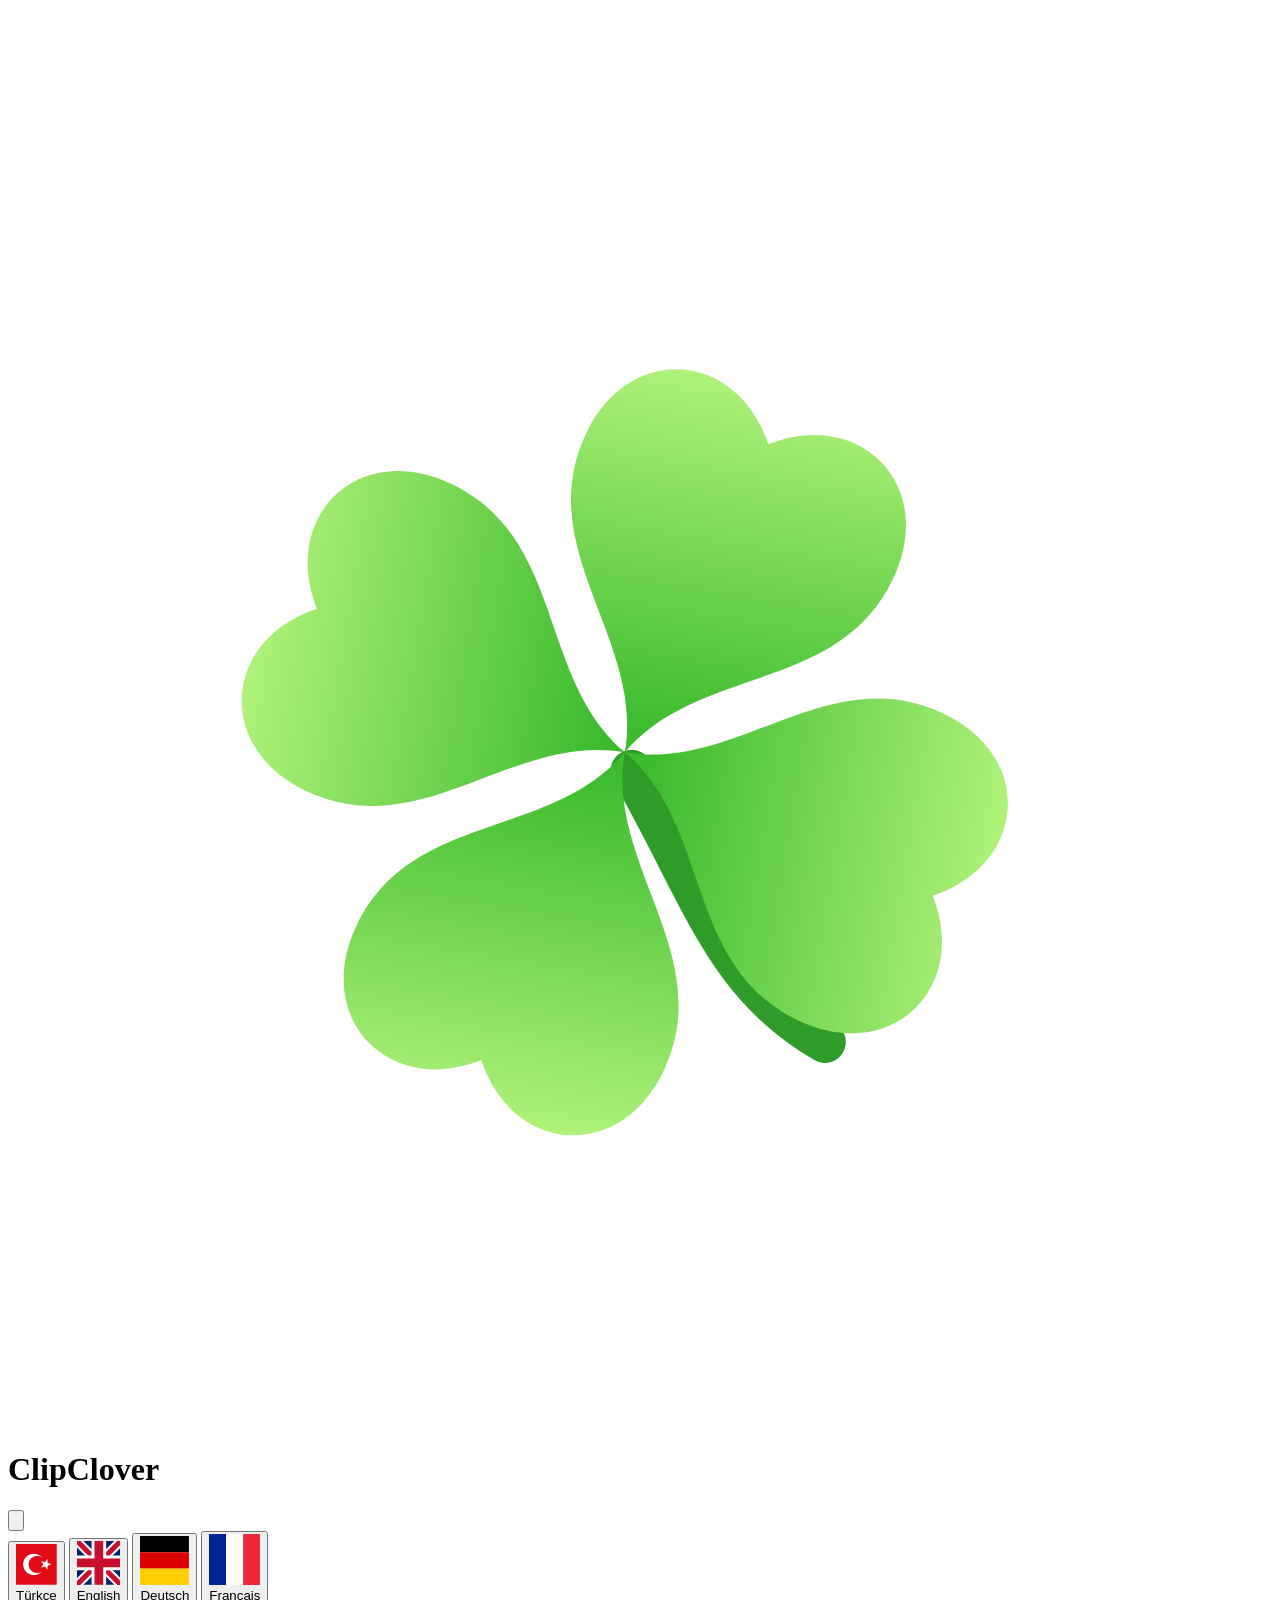
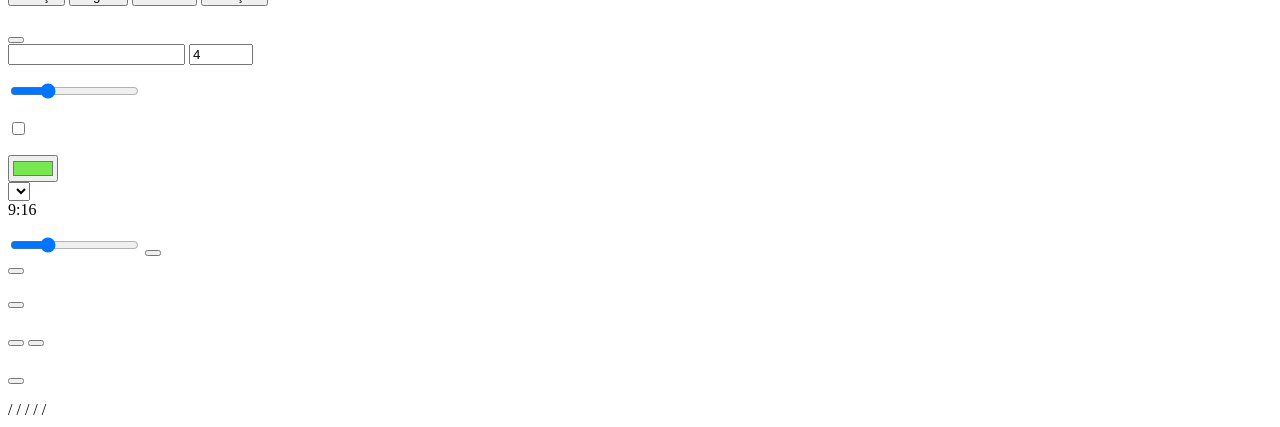
==== web/index.html @ 906ab05b "Her sutun farkli hizda akiyor Cizgiler tek katmandaydi, dolayisiyla hepsi ayni hizda kayiyordu. Dort" ====
<!doctype html>
<html lang="tr">
<head>
<meta charset="utf-8">
<meta name="viewport" content="width=device-width, initial-scale=1">
<title>ClipClover</title>
<link rel="preconnect" href="https://fonts.googleapis.com">
<link rel="preconnect" href="https://fonts.gstatic.com" crossorigin>
<link href="https://fonts.googleapis.com/css2?family=Inter:wght@400;500;600;800&family=JetBrains+Mono:wght@400;500&display=swap" rel="stylesheet">
<link rel="icon" href="/static/favicon.svg" type="image/svg+xml">
<link rel="stylesheet" href="/static/style.css">
</head>
<body>
<!-- Ustteki akan serit. Icerik JS ile iki kez yaziliyor: ayni metnin ikinci
     kopyasi bittigi anda birincisi basa donuyor, boylece dongu dikissiz. -->
<div class="ticker">
  <div class="ticker-track" id="ticker"></div>
</div>

<svg class="filters" aria-hidden="true">
  <!-- Durgun cam: TEK yer degistirme. Kirmizi/yesil/mavi ayri ayri
       buküldugunde ucunun olcegi de esit oldugu icin sonuc bununla piksel
       piksel ayni cikiyordu -- yani 9 adimlik zincirin 7'si bosunaydi.
       Ayrisma sadece tiklama aninda gerekiyor, o da asagidaki filtrede. -->
  <filter id="liquid-glass" x="0%" y="0%" width="100%" height="100%"
          color-interpolation-filters="sRGB">
    <feImage href="data:image/svg+xml,%3Csvg%20xmlns%3D%27http%3A%2F%2Fwww.w3.org%2F2000%2Fsvg%27%20width%3D%27200%27%20height%3D%27200%27%3E%3Cdefs%3E%3ClinearGradient%20id%3D%27x%27%20x1%3D%270%27%20y1%3D%270%27%20x2%3D%271%27%20y2%3D%270%27%3E%3Cstop%20offset%3D%270%27%20stop-color%3D%27%23000000%27%2F%3E%3Cstop%20offset%3D%270.32%27%20stop-color%3D%27%237f0000%27%2F%3E%3Cstop%20offset%3D%270.68%27%20stop-color%3D%27%237f0000%27%2F%3E%3Cstop%20offset%3D%271%27%20stop-color%3D%27%23ff0000%27%2F%3E%3C%2FlinearGradient%3E%3ClinearGradient%20id%3D%27y%27%20x1%3D%270%27%20y1%3D%270%27%20x2%3D%270%27%20y2%3D%271%27%3E%3Cstop%20offset%3D%270%27%20stop-color%3D%27%23000000%27%2F%3E%3Cstop%20offset%3D%270.32%27%20stop-color%3D%27%23007f00%27%2F%3E%3Cstop%20offset%3D%270.68%27%20stop-color%3D%27%23007f00%27%2F%3E%3Cstop%20offset%3D%271%27%20stop-color%3D%27%2300ff00%27%2F%3E%3C%2FlinearGradient%3E%3C%2Fdefs%3E%3Crect%20width%3D%27200%27%20height%3D%27200%27%20fill%3D%27url%28%23x%29%27%2F%3E%3Crect%20width%3D%27200%27%20height%3D%27200%27%20fill%3D%27url%28%23y%29%27%20style%3D%27mix-blend-mode%3Ascreen%27%2F%3E%3C%2Fsvg%3E" preserveAspectRatio="none"
             x="0%" y="0%" width="100%" height="100%" result="map"/>
    <feDisplacementMap in="SourceGraphic" in2="map" scale="56"
                       xChannelSelector="R" yChannelSelector="G"/>
  </filter>
  <!-- Durgun cam: TEK yer degistirme. Kirmizi/yesil/mavi ayri ayri
       buküldugunde ucunun olcegi de esit oldugu icin sonuc bununla piksel
       piksel ayni cikiyordu -- yani 9 adimlik zincirin 7'si bosunaydi.
       Ayrisma sadece tiklama aninda gerekiyor, o da asagidaki filtrede. -->
  <filter id="liquid-glass-sm" x="0%" y="0%" width="100%" height="100%"
          color-interpolation-filters="sRGB">
    <feImage href="data:image/svg+xml,%3Csvg%20xmlns%3D%27http%3A%2F%2Fwww.w3.org%2F2000%2Fsvg%27%20width%3D%27200%27%20height%3D%27200%27%3E%3Cdefs%3E%3ClinearGradient%20id%3D%27x%27%20x1%3D%270%27%20y1%3D%270%27%20x2%3D%271%27%20y2%3D%270%27%3E%3Cstop%20offset%3D%270%27%20stop-color%3D%27%23000000%27%2F%3E%3Cstop%20offset%3D%270.32%27%20stop-color%3D%27%237f0000%27%2F%3E%3Cstop%20offset%3D%270.68%27%20stop-color%3D%27%237f0000%27%2F%3E%3Cstop%20offset%3D%271%27%20stop-color%3D%27%23ff0000%27%2F%3E%3C%2FlinearGradient%3E%3ClinearGradient%20id%3D%27y%27%20x1%3D%270%27%20y1%3D%270%27%20x2%3D%270%27%20y2%3D%271%27%3E%3Cstop%20offset%3D%270%27%20stop-color%3D%27%23000000%27%2F%3E%3Cstop%20offset%3D%270.32%27%20stop-color%3D%27%23007f00%27%2F%3E%3Cstop%20offset%3D%270.68%27%20stop-color%3D%27%23007f00%27%2F%3E%3Cstop%20offset%3D%271%27%20stop-color%3D%27%2300ff00%27%2F%3E%3C%2FlinearGradient%3E%3C%2Fdefs%3E%3Crect%20width%3D%27200%27%20height%3D%27200%27%20fill%3D%27url%28%23x%29%27%2F%3E%3Crect%20width%3D%27200%27%20height%3D%27200%27%20fill%3D%27url%28%23y%29%27%20style%3D%27mix-blend-mode%3Ascreen%27%2F%3E%3C%2Fsvg%3E" preserveAspectRatio="none"
             x="0%" y="0%" width="100%" height="100%" result="map"/>
    <feDisplacementMap in="SourceGraphic" in2="map" scale="14"
                       xChannelSelector="R" yChannelSelector="G"/>
  </filter>
  <!-- Sadece tiklama suresince (0,62 sn) devrede: gercek camda kirmizi, yesil
       ve mavi farkli acilarda kirilir. Acilirken R ve B ayrisip renk sacagi
       yapiyor, sonra yesile yakinsayarak kayboluyor. -->
  <filter id="liquid-glass-lg" x="0%" y="0%" width="100%" height="100%"
          color-interpolation-filters="sRGB">
    <feImage href="data:image/svg+xml,%3Csvg%20xmlns%3D%27http%3A%2F%2Fwww.w3.org%2F2000%2Fsvg%27%20width%3D%27200%27%20height%3D%27200%27%3E%3Cdefs%3E%3ClinearGradient%20id%3D%27x%27%20x1%3D%270%27%20y1%3D%270%27%20x2%3D%271%27%20y2%3D%270%27%3E%3Cstop%20offset%3D%270%27%20stop-color%3D%27%23000000%27%2F%3E%3Cstop%20offset%3D%270.32%27%20stop-color%3D%27%237f0000%27%2F%3E%3Cstop%20offset%3D%270.68%27%20stop-color%3D%27%237f0000%27%2F%3E%3Cstop%20offset%3D%271%27%20stop-color%3D%27%23ff0000%27%2F%3E%3C%2FlinearGradient%3E%3ClinearGradient%20id%3D%27y%27%20x1%3D%270%27%20y1%3D%270%27%20x2%3D%270%27%20y2%3D%271%27%3E%3Cstop%20offset%3D%270%27%20stop-color%3D%27%23000000%27%2F%3E%3Cstop%20offset%3D%270.32%27%20stop-color%3D%27%23007f00%27%2F%3E%3Cstop%20offset%3D%270.68%27%20stop-color%3D%27%23007f00%27%2F%3E%3Cstop%20offset%3D%271%27%20stop-color%3D%27%2300ff00%27%2F%3E%3C%2FlinearGradient%3E%3C%2Fdefs%3E%3Crect%20width%3D%27200%27%20height%3D%27200%27%20fill%3D%27url%28%23x%29%27%2F%3E%3Crect%20width%3D%27200%27%20height%3D%27200%27%20fill%3D%27url%28%23y%29%27%20style%3D%27mix-blend-mode%3Ascreen%27%2F%3E%3C%2Fsvg%3E" preserveAspectRatio="none"
             x="0%" y="0%" width="100%" height="100%" result="map"/>
    <feDisplacementMap in="SourceGraphic" in2="map" scale="70"
                       xChannelSelector="R" yChannelSelector="G"/>
  </filter>
  <!-- Sadece tiklama suresince (0,62 sn) devrede: gercek camda kirmizi, yesil
       ve mavi farkli acilarda kirilir. Acilirken R ve B ayrisip renk sacagi
       yapiyor, sonra yesile yakinsayarak kayboluyor. -->
  <filter id="liquid-glass-rgb" x="0%" y="0%" width="100%" height="100%"
          color-interpolation-filters="sRGB">
    <feImage href="data:image/svg+xml,%3Csvg%20xmlns%3D%27http%3A%2F%2Fwww.w3.org%2F2000%2Fsvg%27%20width%3D%27200%27%20height%3D%27200%27%3E%3Cdefs%3E%3ClinearGradient%20id%3D%27x%27%20x1%3D%270%27%20y1%3D%270%27%20x2%3D%271%27%20y2%3D%270%27%3E%3Cstop%20offset%3D%270%27%20stop-color%3D%27%23000000%27%2F%3E%3Cstop%20offset%3D%270.32%27%20stop-color%3D%27%237f0000%27%2F%3E%3Cstop%20offset%3D%270.68%27%20stop-color%3D%27%237f0000%27%2F%3E%3Cstop%20offset%3D%271%27%20stop-color%3D%27%23ff0000%27%2F%3E%3C%2FlinearGradient%3E%3ClinearGradient%20id%3D%27y%27%20x1%3D%270%27%20y1%3D%270%27%20x2%3D%270%27%20y2%3D%271%27%3E%3Cstop%20offset%3D%270%27%20stop-color%3D%27%23000000%27%2F%3E%3Cstop%20offset%3D%270.32%27%20stop-color%3D%27%23007f00%27%2F%3E%3Cstop%20offset%3D%270.68%27%20stop-color%3D%27%23007f00%27%2F%3E%3Cstop%20offset%3D%271%27%20stop-color%3D%27%2300ff00%27%2F%3E%3C%2FlinearGradient%3E%3C%2Fdefs%3E%3Crect%20width%3D%27200%27%20height%3D%27200%27%20fill%3D%27url%28%23x%29%27%2F%3E%3Crect%20width%3D%27200%27%20height%3D%27200%27%20fill%3D%27url%28%23y%29%27%20style%3D%27mix-blend-mode%3Ascreen%27%2F%3E%3C%2Fsvg%3E" preserveAspectRatio="none"
             x="0%" y="0%" width="100%" height="100%" result="map"/>
    <feDisplacementMap in="SourceGraphic" in2="map" scale="56"
                       xChannelSelector="R" yChannelSelector="G" result="dR">
      <animate id="disp-r" attributeName="scale" begin="indefinite" dur="0.62s"
               values="56;94;56" keyTimes="0;0.36;1" fill="freeze"
               calcMode="spline" keySplines="0.4 0 0.3 1; 0.3 0 0.25 1"/>
    </feDisplacementMap>
    <feDisplacementMap in="SourceGraphic" in2="map" scale="56"
                       xChannelSelector="R" yChannelSelector="G" result="dG"/>
    <feDisplacementMap in="SourceGraphic" in2="map" scale="56"
                       xChannelSelector="R" yChannelSelector="G" result="dB">
      <animate id="disp-b" attributeName="scale" begin="indefinite" dur="0.62s"
               values="56;20;56" keyTimes="0;0.36;1" fill="freeze"
               calcMode="spline" keySplines="0.4 0 0.3 1; 0.3 0 0.25 1"/>
    </feDisplacementMap>
    <feColorMatrix in="dR" values="1 0 0 0 0  0 0 0 0 0  0 0 0 0 0  0 0 0 1 0" result="onlyR"/>
    <feColorMatrix in="dG" values="0 0 0 0 0  0 1 0 0 0  0 0 0 0 0  0 0 0 1 0" result="onlyG"/>
    <feColorMatrix in="dB" values="0 0 0 0 0  0 0 0 0 0  0 0 1 0 0  0 0 0 1 0" result="onlyB"/>
    <feComposite in="onlyR" in2="onlyG" operator="arithmetic"
                 k1="0" k2="1" k3="1" k4="0" result="rg"/>
    <feComposite in="rg" in2="onlyB" operator="arithmetic"
                 k1="0" k2="1" k3="1" k4="0"/>
  </filter>
  <!-- Sadece tiklama suresince (0,62 sn) devrede: gercek camda kirmizi, yesil
       ve mavi farkli acilarda kirilir. Acilirken R ve B ayrisip renk sacagi
       yapiyor, sonra yesile yakinsayarak kayboluyor. -->
  <filter id="liquid-glass-sm-rgb" x="0%" y="0%" width="100%" height="100%"
          color-interpolation-filters="sRGB">
    <feImage href="data:image/svg+xml,%3Csvg%20xmlns%3D%27http%3A%2F%2Fwww.w3.org%2F2000%2Fsvg%27%20width%3D%27200%27%20height%3D%27200%27%3E%3Cdefs%3E%3ClinearGradient%20id%3D%27x%27%20x1%3D%270%27%20y1%3D%270%27%20x2%3D%271%27%20y2%3D%270%27%3E%3Cstop%20offset%3D%270%27%20stop-color%3D%27%23000000%27%2F%3E%3Cstop%20offset%3D%270.32%27%20stop-color%3D%27%237f0000%27%2F%3E%3Cstop%20offset%3D%270.68%27%20stop-color%3D%27%237f0000%27%2F%3E%3Cstop%20offset%3D%271%27%20stop-color%3D%27%23ff0000%27%2F%3E%3C%2FlinearGradient%3E%3ClinearGradient%20id%3D%27y%27%20x1%3D%270%27%20y1%3D%270%27%20x2%3D%270%27%20y2%3D%271%27%3E%3Cstop%20offset%3D%270%27%20stop-color%3D%27%23000000%27%2F%3E%3Cstop%20offset%3D%270.32%27%20stop-color%3D%27%23007f00%27%2F%3E%3Cstop%20offset%3D%270.68%27%20stop-color%3D%27%23007f00%27%2F%3E%3Cstop%20offset%3D%271%27%20stop-color%3D%27%2300ff00%27%2F%3E%3C%2FlinearGradient%3E%3C%2Fdefs%3E%3Crect%20width%3D%27200%27%20height%3D%27200%27%20fill%3D%27url%28%23x%29%27%2F%3E%3Crect%20width%3D%27200%27%20height%3D%27200%27%20fill%3D%27url%28%23y%29%27%20style%3D%27mix-blend-mode%3Ascreen%27%2F%3E%3C%2Fsvg%3E" preserveAspectRatio="none"
             x="0%" y="0%" width="100%" height="100%" result="map"/>
    <feDisplacementMap in="SourceGraphic" in2="map" scale="14"
                       xChannelSelector="R" yChannelSelector="G" result="dR">
      <animate id="disp-r-sm" attributeName="scale" begin="indefinite" dur="0.62s"
               values="14;24;14" keyTimes="0;0.36;1" fill="freeze"
               calcMode="spline" keySplines="0.4 0 0.3 1; 0.3 0 0.25 1"/>
    </feDisplacementMap>
    <feDisplacementMap in="SourceGraphic" in2="map" scale="14"
                       xChannelSelector="R" yChannelSelector="G" result="dG"/>
    <feDisplacementMap in="SourceGraphic" in2="map" scale="14"
                       xChannelSelector="R" yChannelSelector="G" result="dB">
      <animate id="disp-b-sm" attributeName="scale" begin="indefinite" dur="0.62s"
               values="14;5;14" keyTimes="0;0.36;1" fill="freeze"
               calcMode="spline" keySplines="0.4 0 0.3 1; 0.3 0 0.25 1"/>
    </feDisplacementMap>
    <feColorMatrix in="dR" values="1 0 0 0 0  0 0 0 0 0  0 0 0 0 0  0 0 0 1 0" result="onlyR"/>
    <feColorMatrix in="dG" values="0 0 0 0 0  0 1 0 0 0  0 0 0 0 0  0 0 0 1 0" result="onlyG"/>
    <feColorMatrix in="dB" values="0 0 0 0 0  0 0 0 0 0  0 0 1 0 0  0 0 0 1 0" result="onlyB"/>
    <feComposite in="onlyR" in2="onlyG" operator="arithmetic"
                 k1="0" k2="1" k3="1" k4="0" result="rg"/>
    <feComposite in="rg" in2="onlyB" operator="arithmetic"
                 k1="0" k2="1" k3="1" k4="0"/>
  </filter>
</svg>

<!-- Filtre isitmasi: feImage'lar ilk kullanimda cozulurken efekt bir kez
     atliyordu (ilk tikta animasyon oynamiyor, ikincide oynuyordu). Bu 6px'lik
     katman ayni filtreyi sayfa acilir acilmaz kullanarak onlari hazir tutuyor. -->
<div class="glass-warm" aria-hidden="true"></div>

<div class="backdrop" aria-hidden="true">
  <div class="glow"></div>
  <div class="ticks"></div>
  <div class="stream"><div class="stream-inner"></div><div class="stream-inner"></div><div class="stream-inner"></div><div class="stream-inner"></div></div>
  <div class="grain"></div>
</div>

<main>
  <header class="masthead">
    <div class="brand">
      <div class="mark" aria-hidden="true">
        <svg viewBox="0 0 512 512" aria-hidden="true">
        <defs>
          <path id="mark-leaf" d="M0 0
                   C -7 -26, -40 -34, -40 -64
                   C -40 -88, -16 -97, 0 -80
                   C 16 -97, 40 -88, 40 -64
                   C 40 -34, 7 -26, 0 0 Z"/>
          <linearGradient id="mark-grad" x1="0" y1="0" x2="0.25" y2="1">
            <stop offset="0" stop-color="#b6f57e"/>
            <stop offset="1" stop-color="#3cbb2e"/>
          </linearGradient>
        </defs>

        <g transform="rotate(-20 256 256)">
        <path d="M256 246 C 266 306, 262 340, 292 376" fill="none" stroke="#2f9c2a" stroke-width="17" stroke-linecap="round"/>

        <g transform="translate(256 238) rotate(45) scale(1.72)" fill="url(#mark-grad)">
          <use href="#mark-leaf"/>
          <use href="#mark-leaf" transform="rotate(90)"/>
          <use href="#mark-leaf" transform="rotate(180)"/>
          <use href="#mark-leaf" transform="rotate(270)"/>
        </g>
        </g>
        </svg>
      </div>
      <h1>ClipClover</h1>
      <p class="sub" data-i18n="sub"></p>
    </div>

    <div class="lang">
      <button id="lang-btn" class="globe" aria-haspopup="menu" aria-expanded="false" title="Dil">
        <svg viewBox="0 0 24 24" fill="none" aria-hidden="true">
          <circle cx="12" cy="12" r="9"/>
          <ellipse cx="12" cy="12" rx="4" ry="9"/>
          <path d="M3.4 9h17.2M3.4 15h17.2"/>
        </svg>
      </button>
      <div id="lang-menu" class="lang-menu" role="menu">
        <button role="menuitem" data-lang="tr"><svg class="flag" viewBox="0 0 24 24" aria-hidden="true"><rect width="24" height="24" fill="#E30A17"/><circle cx="10.5" cy="12" r="6.3" fill="#fff"/><circle cx="12.5" cy="12" r="5.1" fill="#E30A17"/><polygon fill="#fff" points="20.9,12 18.6,12.8 18.55,15.23 17.08,13.29 14.75,14 16.14,12 14.75,10 17.08,10.71 18.55,8.77 18.6,11.2"/></svg><span>Türkçe</span></button>
        <button role="menuitem" data-lang="en"><svg class="flag" viewBox="0 0 24 24" aria-hidden="true"><rect width="24" height="24" fill="#012169"/><path d="M0 0 24 24M24 0 0 24" stroke="#fff" stroke-width="5"/><path d="M0 0 24 24M24 0 0 24" stroke="#C8102E" stroke-width="2.8"/><path d="M12 0v24M0 12h24" stroke="#fff" stroke-width="8"/><path d="M12 0v24M0 12h24" stroke="#C8102E" stroke-width="4.8"/></svg><span>English</span></button>
        <button role="menuitem" data-lang="de"><svg class="flag" viewBox="0 0 24 24" aria-hidden="true"><rect width="24" height="8" fill="#000"/><rect y="8" width="24" height="8" fill="#DD0000"/><rect y="16" width="24" height="8" fill="#FFCE00"/></svg><span>Deutsch</span></button>
        <button role="menuitem" data-lang="fr"><svg class="flag" viewBox="0 0 24 24" aria-hidden="true"><rect width="8" height="24" fill="#002395"/><rect x="8" width="8" height="24" fill="#fff"/><rect x="16" width="8" height="24" fill="#ED2939"/></svg><span>Français</span></button>
      </div>
    </div>
  </header>

  <section class="card hidden" id="connect">
    <span class="tag" data-i18n="connect.tag"></span>
    <h2 class="doc-title" id="connect-title"></h2>
    <p class="doc-lead" id="connect-text"></p>
    <div class="pair-actions">
      <button id="connect-btn" class="primary"></button>
      <a class="ghost" href="/faq" data-i18n="connect.help"></a>
    </div>
  </section>

  <section class="card">
    <span class="tag" data-i18n="tag.source"></span>

    <label for="url" data-i18n="label.url"></label>
    <input id="url" type="url" data-i18n-placeholder="ph.url" autocomplete="off">

    <label for="minutes" data-i18n="label.minutes"></label>
    <input id="minutes" type="number" min="1" max="15" step="0.5" value="4">
    <p class="hint" data-i18n="hint.minutes"></p>

    <label for="zoom" data-i18n="label.zoom"></label>
    <input id="zoom" type="range" min="100" max="250" step="5" value="140">
    <p class="hint" id="zoom-hint"></p>

    <div class="check">
      <input id="captions" type="checkbox">
      <label for="captions" data-i18n="check.captions"></label>
    </div>

    <p class="hint hidden" id="light-note" data-i18n="hint.lightMode"></p>

    <div id="caption-opts" class="row two hidden">
      <div>
        <label for="highlight" data-i18n="label.highlight"></label>
        <input id="highlight" type="color" value="#77E84F">
      </div>
      <div>
        <label for="model" data-i18n="label.model"></label>
        <select id="model">
          <option value="small" data-i18n="opt.small"></option>
          <option value="medium" disabled data-i18n="opt.medium"></option>
          <option value="large-v3" disabled data-i18n="opt.large"></option>
        </select>
      </div>
    </div>

    <div class="preview">
      <div class="shot" id="preview-shot">
        <img id="preview-img" alt="" hidden>
        <div class="shot-empty" id="preview-empty"><span>9:16</span></div>
      </div>
      <div class="preview-side">
        <span class="tag" data-i18n="tag.preview"></span>
        <p class="hint" id="preview-msg"></p>
        <label for="preview-at" data-i18n="label.moment"></label>
        <input id="preview-at" type="range" min="0" max="95" step="1" value="25">
        <button id="preview-btn" class="ghost" data-i18n="btn.preview"></button>
      </div>
    </div>

    <button id="start" class="primary"></button>
  </section>

  <section class="card hidden" id="progress-card">
    <span class="tag" data-i18n="tag.process"></span>
    <div class="bar"><div class="fill" id="fill"></div></div>
    <p class="status" id="status"></p>
    <p class="meta" id="meta"></p>
    <button id="reveal" class="ghost hidden" data-i18n="btn.reveal"></button>
    <div id="parts" class="parts"></div>
  </section>

  <section class="card">
    <div class="head">
      <h2 data-i18n="h2.history"></h2>
      <div class="actions">
        <button id="export" class="ghost" data-i18n="btn.export"></button>
        <button id="import-btn" class="ghost" data-i18n="btn.import"></button>
        <input id="import" type="file" accept="application/json" hidden>
      </div>
    </div>
    <div id="history" class="history"></div>
  </section>

  <section class="card">
    <div class="head">
      <h2 data-i18n="h2.temp"></h2>
      <div class="actions">
        <button id="clear-work" class="ghost" data-i18n="btn.clear"></button>
      </div>
    </div>
    <p class="hint" id="work-size"></p>
  </section>
  <footer class="foot">
    <a href="/faq" data-i18n="foot.faq"></a>
    <span class="sep">/</span>
    <a href="/cookies" data-i18n="foot.cookies"></a>
    <span class="sep">/</span>
    <a href="/privacy" data-i18n="foot.privacy"></a>
    <span class="sep">/</span>
    <a id="foot-source" data-i18n="foot.source"></a>
    <span class="sep">/</span>
    <a id="foot-discord" data-i18n="foot.discord"></a>
    <span class="sep">/</span>
    <span data-i18n="foot.note"></span>
  </footer>
</main>

<script src="/static/config.js"></script>
<script src="/static/i18n.js"></script>
<script src="/static/lang.js"></script>
<script src="/static/api.js"></script>
<script src="/static/gate.js"></script>
<script src="/static/app.js"></script>
</body>
</html>
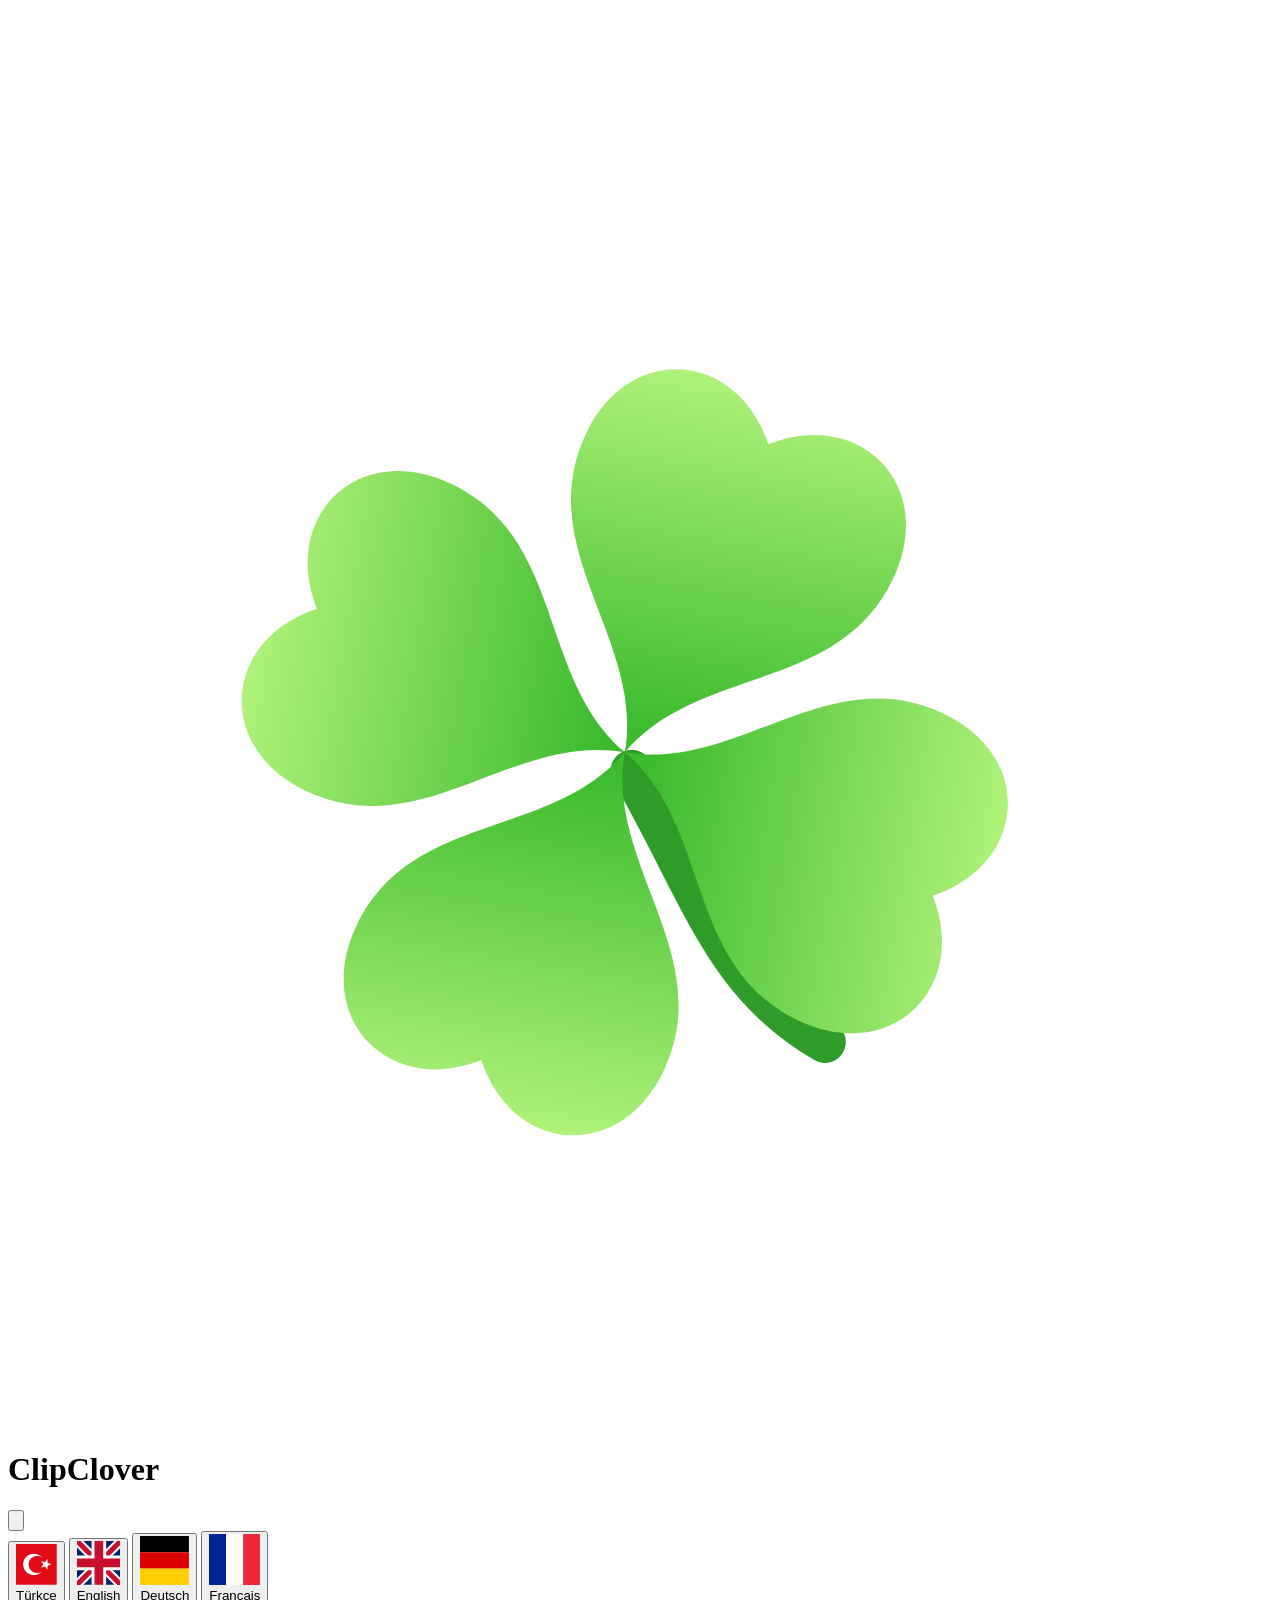
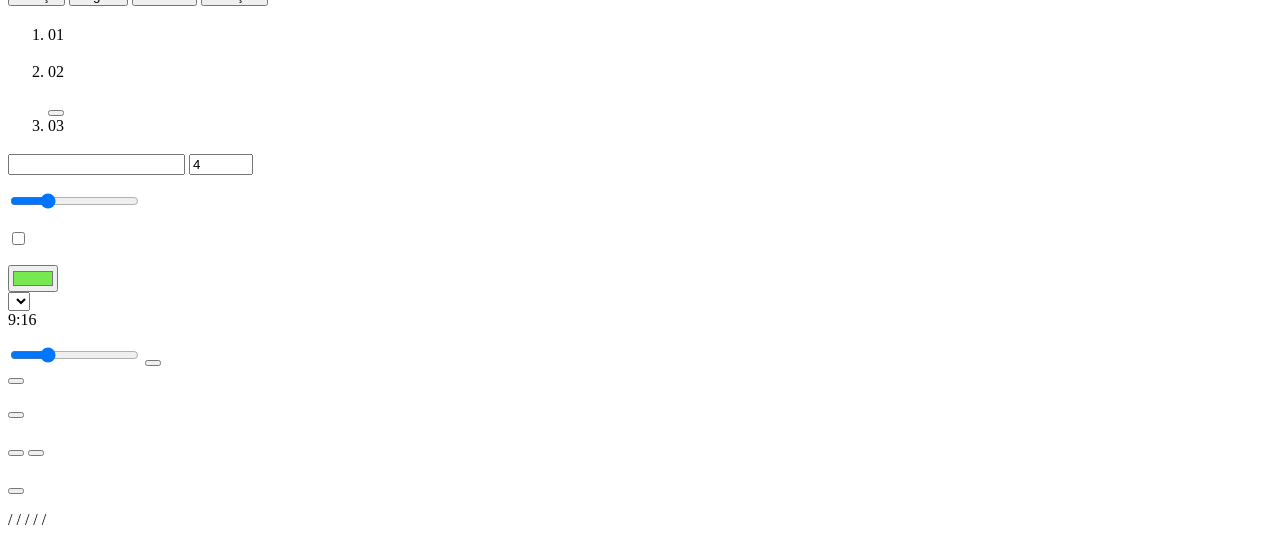
==== commit 32b52696: "Kurulum tek kartta, uc dikey adim Alt alta duran iki kart (Kur / Baglan) birlestirildi: tek kart, ya" ====
--- a/web/index.html
+++ b/web/index.html
@@ -6,9 +6,25 @@
 <title>ClipClover</title>
 <link rel="preconnect" href="https://fonts.googleapis.com">
 <link rel="preconnect" href="https://fonts.gstatic.com" crossorigin>
-<link href="https://fonts.googleapis.com/css2?family=Inter:wght@400;500;600;800&family=JetBrains+Mono:wght@400;500&display=swap" rel="stylesheet">
+<!-- Yazi tipi sayfanin cizilmesini bekletmesin: media="print" ile
+     baslangicta gecersiz sayiliyor, indigi anda "all" olup devreye
+     giriyor. Adreste zaten display=swap var, yani metin her halukarda
+     once sistem yazi tipiyle cikip sonra Inter'e donuyordu -- tek fark
+     artik sayfanin geri kalani beklemiyor. -->
+<link rel="preload" as="style" href="https://fonts.googleapis.com/css2?family=Inter:wght@400;500;600;800&family=JetBrains+Mono:wght@400;500&display=swap">
+<link rel="stylesheet" href="https://fonts.googleapis.com/css2?family=Inter:wght@400;500;600;800&family=JetBrains+Mono:wght@400;500&display=swap" media="print" onload="this.media='all'">
+<noscript><link rel="stylesheet" href="https://fonts.googleapis.com/css2?family=Inter:wght@400;500;600;800&family=JetBrains+Mono:wght@400;500&display=swap"></noscript>
 <link rel="icon" href="/static/favicon.svg" type="image/svg+xml">
 <link rel="stylesheet" href="/static/style.css">
+<!-- defer: indirme HTML ayristirilirken basliyor ama calistirma sayfa hazir
+     olunca, yazildigi sirayla oluyor. Betikler govdenin sonundayken indirme
+     ayristirma bitene kadar bekliyordu. -->
+<script defer src="/static/config.js"></script>
+<script defer src="/static/i18n.js"></script>
+<script defer src="/static/lang.js"></script>
+<script defer src="/static/api.js"></script>
+<script defer src="/static/gate.js"></script>
+<script defer src="/static/app.js"></script>
 </head>
 <body>
 <!-- Ustteki akan serit. Icerik JS ile iki kez yaziliyor: ayni metnin ikinci
@@ -172,14 +188,46 @@
     </div>
   </header>
 
-  <section class="card hidden" id="connect">
-    <span class="tag" data-i18n="connect.tag"></span>
-    <h2 class="doc-title" id="connect-title"></h2>
-    <p class="doc-lead" id="connect-text"></p>
-    <div class="pair-actions">
-      <button id="connect-btn" class="primary"></button>
-      <a class="ghost" href="/faq" data-i18n="connect.help"></a>
-    </div>
+  <!-- Kurulum: uc dikey adim, soldan saga. Eskiden bunlar alt alta iki ayri
+       karttı (kur / baglan); tek kartta birlestirildi ki kullanici kac adim
+       kaldigini tek bakista gorsun. Sira degismiyor: once kur, sonra baglan,
+       sonra kullan. Yardimcinin kendi adresinden acildiginda (localhost) kart
+       hic gorunmuyor -- oraya gelebilen zaten kurmus demektir. -->
+  <section class="card setup hidden" id="setup">
+    <span class="tag" data-i18n="setup.tag"></span>
+    <h2 class="doc-title" data-i18n="setup.title"></h2>
+    <p class="doc-lead" data-i18n="setup.lead"></p>
+
+    <ol class="steps">
+      <li class="step" id="step-install">
+        <span class="step-no">01</span>
+        <h3 class="step-title" data-i18n="install.title"></h3>
+        <p class="step-text" data-i18n="install.text"></p>
+        <div class="step-do">
+          <a class="primary" id="install-btn" data-i18n="install.btn"></a>
+          <p class="hint" data-i18n="install.steps"></p>
+        </div>
+      </li>
+
+      <li class="step" id="step-connect">
+        <span class="step-no">02</span>
+        <h3 class="step-title" id="connect-title"></h3>
+        <p class="step-text" id="connect-text"></p>
+        <div class="step-do">
+          <button id="connect-btn" class="primary"></button>
+          <a class="ghost" href="/faq" data-i18n="connect.help"></a>
+        </div>
+      </li>
+
+      <li class="step" id="step-enjoy">
+        <span class="step-no">03</span>
+        <h3 class="step-title" data-i18n="enjoy.title"></h3>
+        <p class="step-text" data-i18n="enjoy.text"></p>
+        <div class="step-do">
+          <p class="hint" data-i18n="enjoy.hint"></p>
+        </div>
+      </li>
+    </ol>
   </section>
 
   <section class="card">
@@ -280,11 +328,6 @@
   </footer>
 </main>
 
-<script src="/static/config.js"></script>
-<script src="/static/i18n.js"></script>
-<script src="/static/lang.js"></script>
-<script src="/static/api.js"></script>
-<script src="/static/gate.js"></script>
-<script src="/static/app.js"></script>
+
 </body>
 </html>
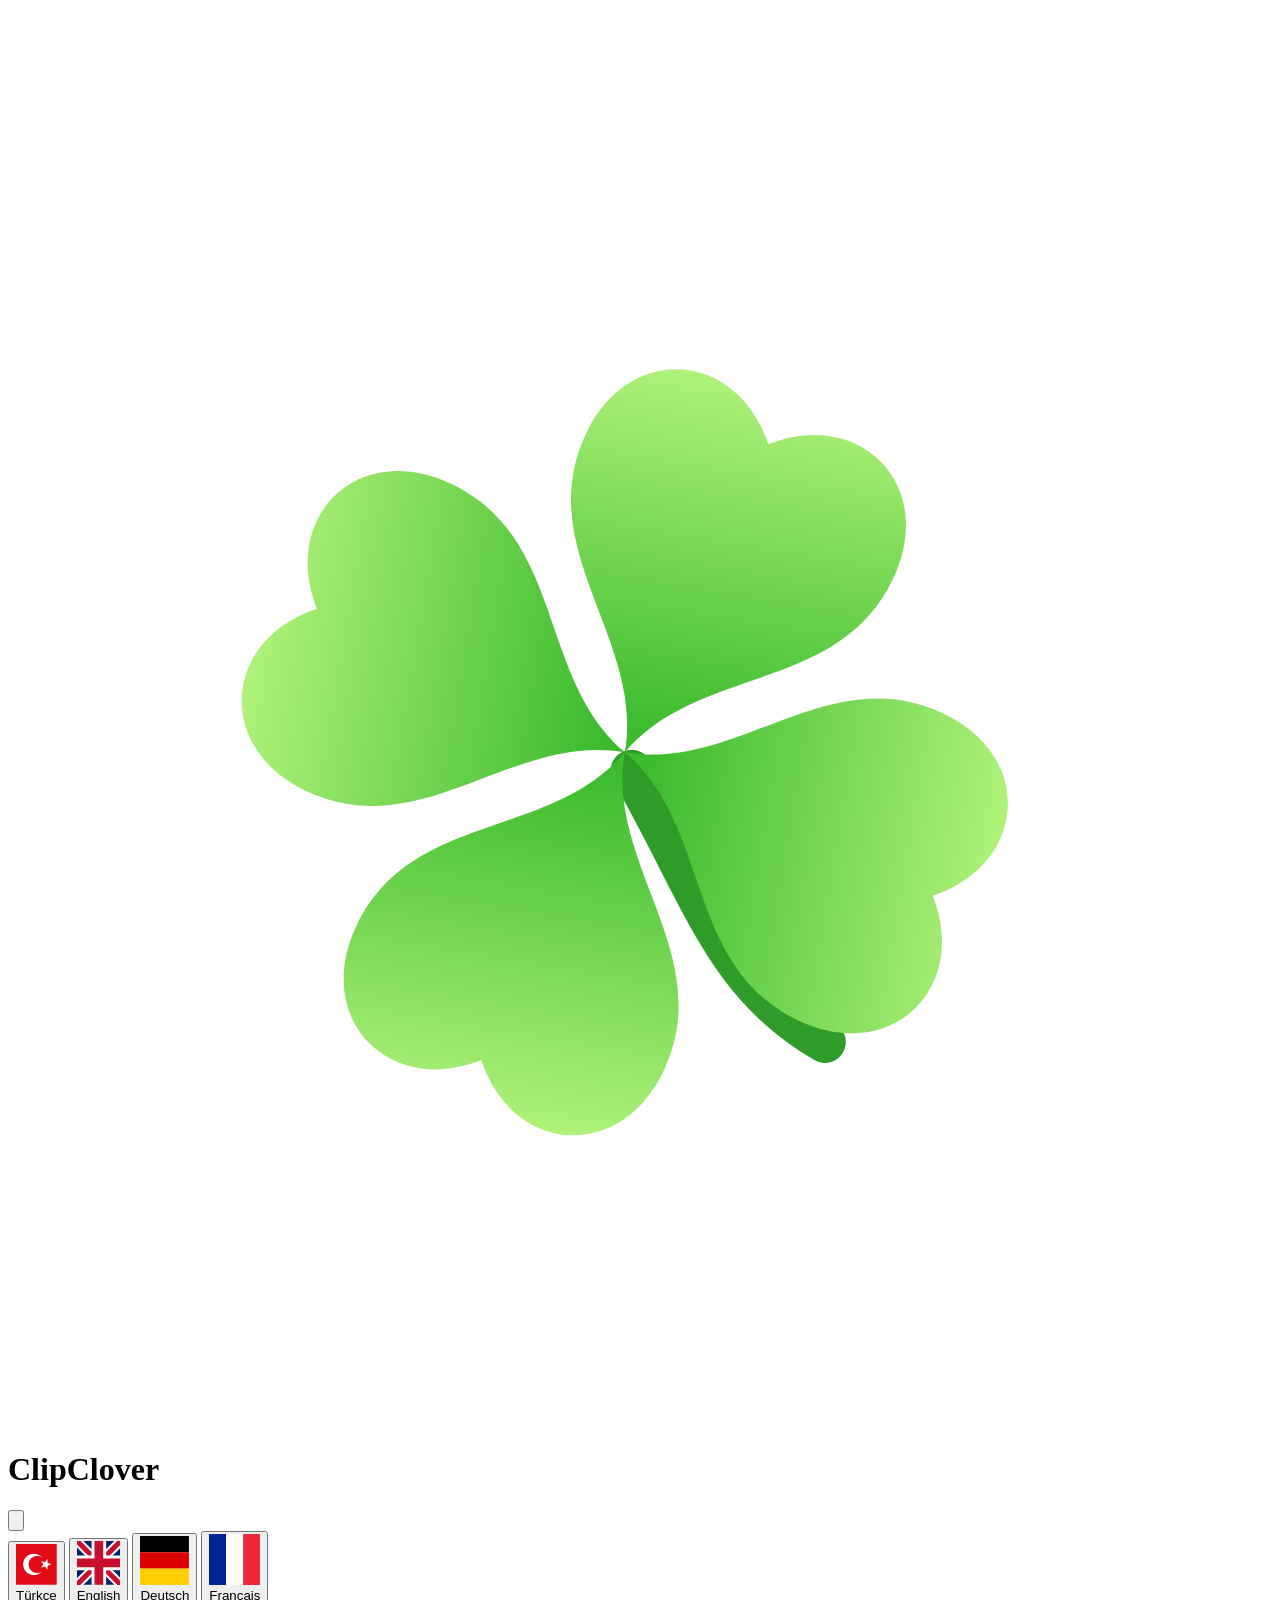
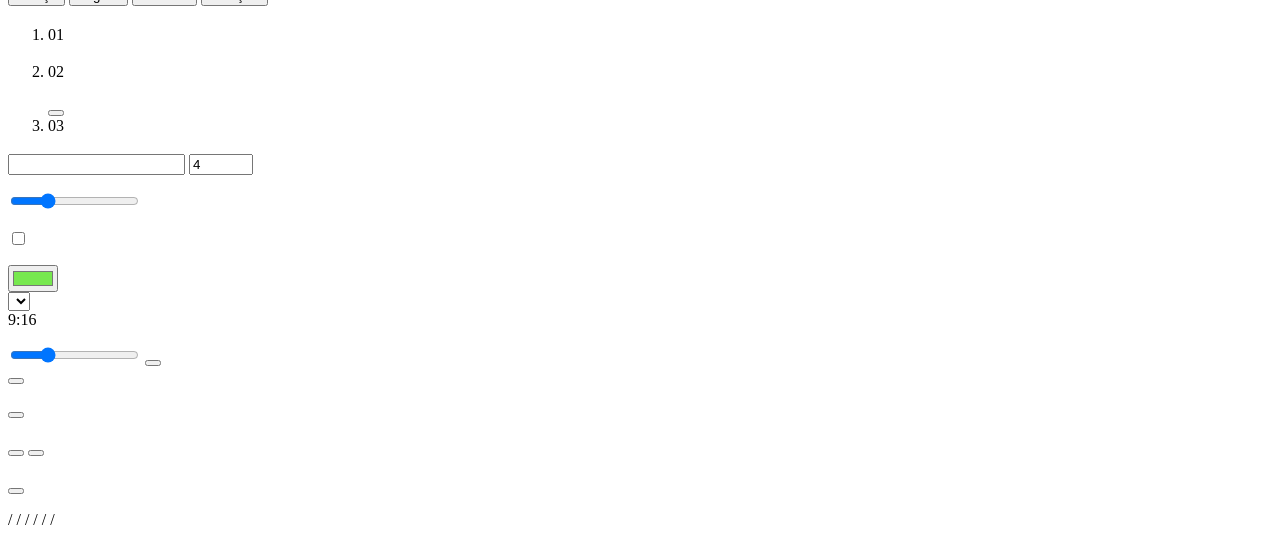
==== commit 01d33726: "Bitmis videolar tek klasorde, kullanim kosullari sayfasi Iki is var.  1) Cikti duzeni degisti. Her v" ====
--- a/web/index.html
+++ b/web/index.html
@@ -320,6 +320,8 @@
     <span class="sep">/</span>
     <a href="/privacy" data-i18n="foot.privacy"></a>
     <span class="sep">/</span>
+    <a href="/terms" data-i18n="foot.terms"></a>
+    <span class="sep">/</span>
     <a id="foot-source" data-i18n="foot.source"></a>
     <span class="sep">/</span>
     <a id="foot-discord" data-i18n="foot.discord"></a>
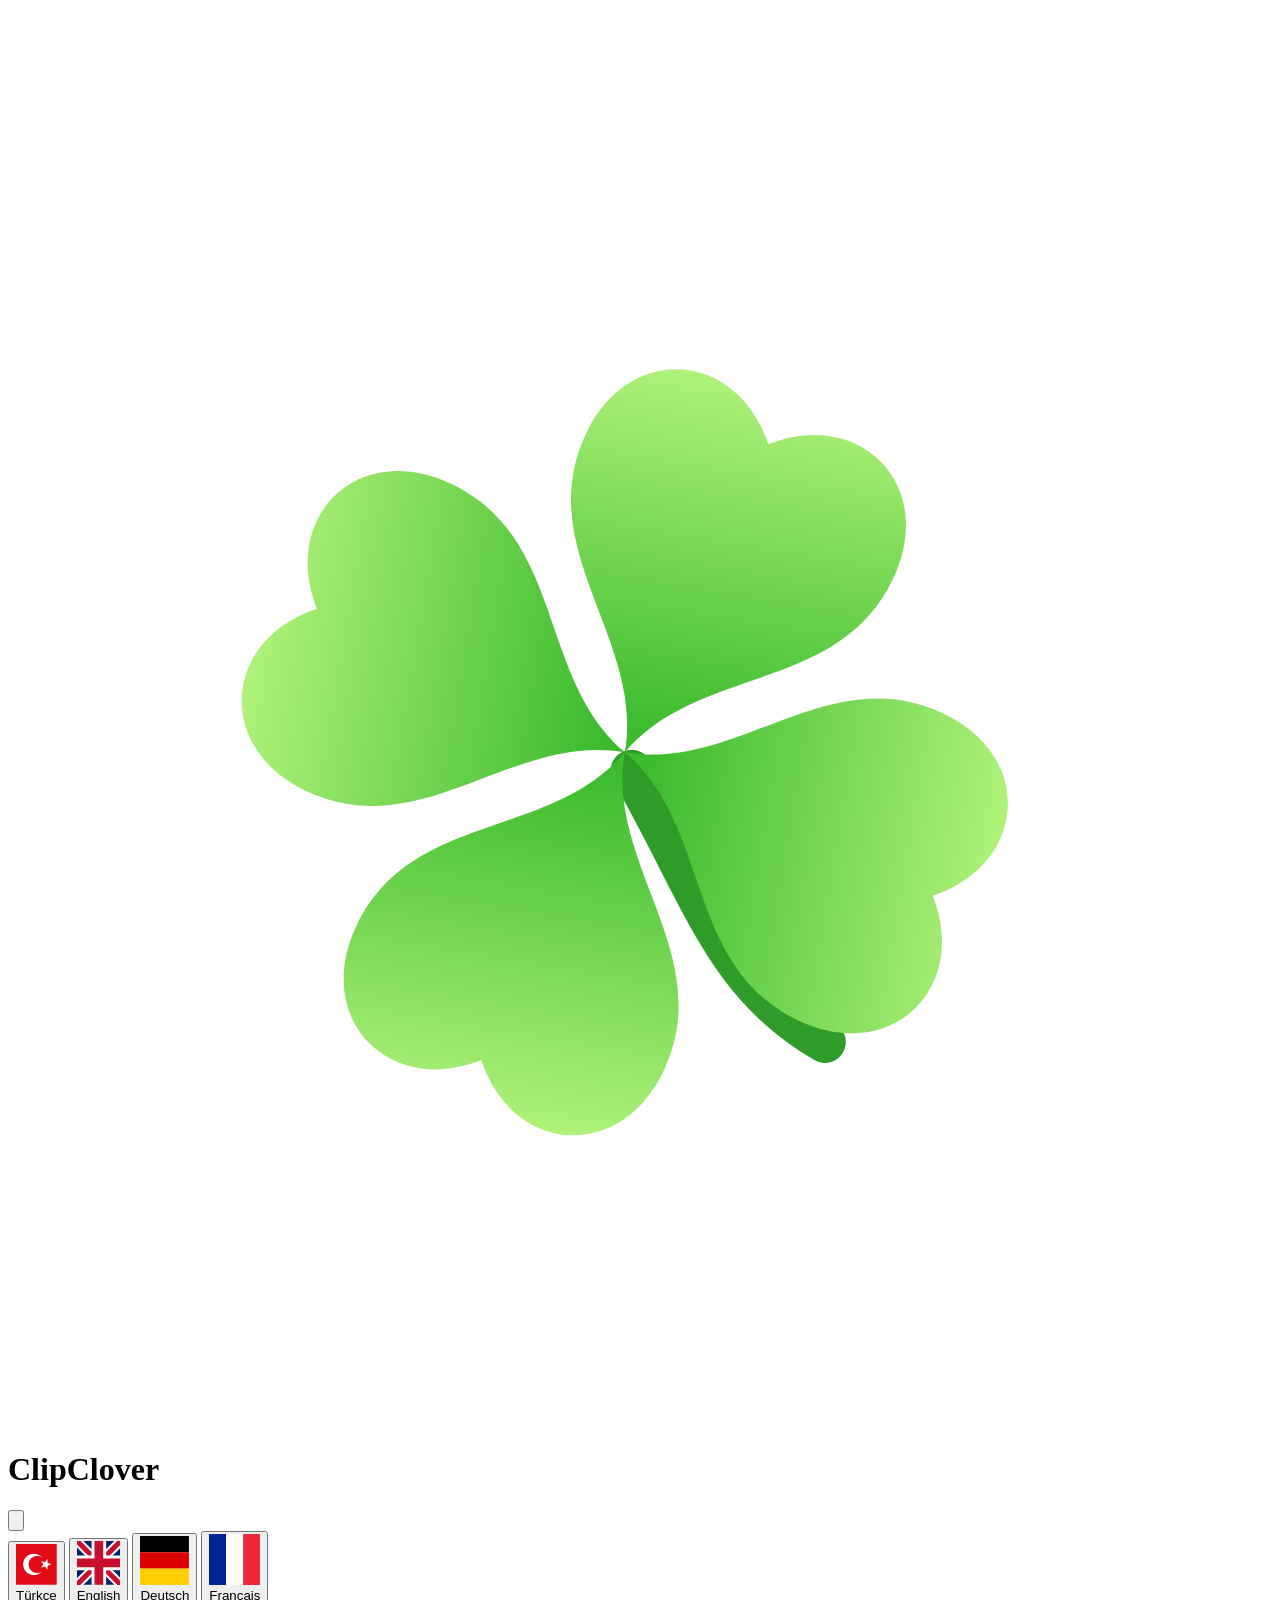
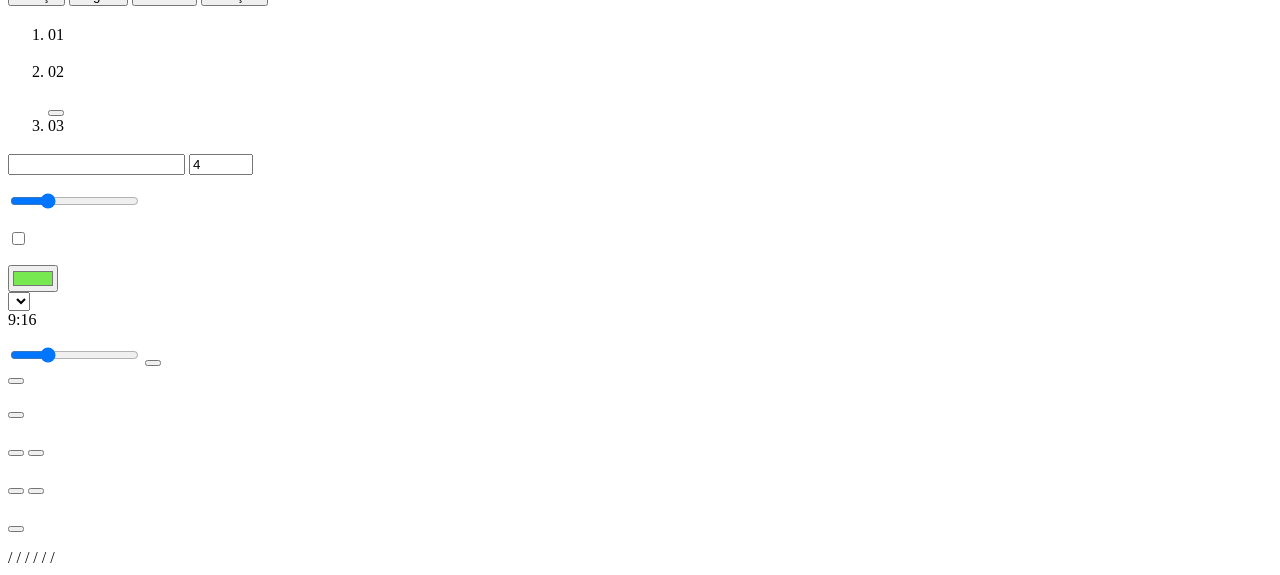
==== commit 6c1c41b4: "TikTok: bitmis parca tek tusla taslaklara gidiyor Bitmis bir parcanin altindaki butona basinca video" ====
--- a/web/index.html
+++ b/web/index.html
@@ -304,6 +304,20 @@
     <div id="history" class="history"></div>
   </section>
 
+  <!-- TikTok. Anahtar tanimli degilse (work/tiktok-config.json yoksa) bu kart
+       hic gorunmuyor -- aciklamasi tiktok.py'nin basinda. -->
+  <section class="card hidden" id="tiktok-card">
+    <div class="head">
+      <h2 data-i18n="h2.tiktok"></h2>
+      <div class="actions">
+        <button id="tiktok-connect" class="ghost" data-i18n="btn.tiktokConnect"></button>
+        <button id="tiktok-disconnect" class="ghost hidden" data-i18n="btn.tiktokDisconnect"></button>
+      </div>
+    </div>
+    <p class="hint" id="tiktok-state"></p>
+    <p class="hint" data-i18n="tiktok.note"></p>
+  </section>
+
   <section class="card">
     <div class="head">
       <h2 data-i18n="h2.temp"></h2>
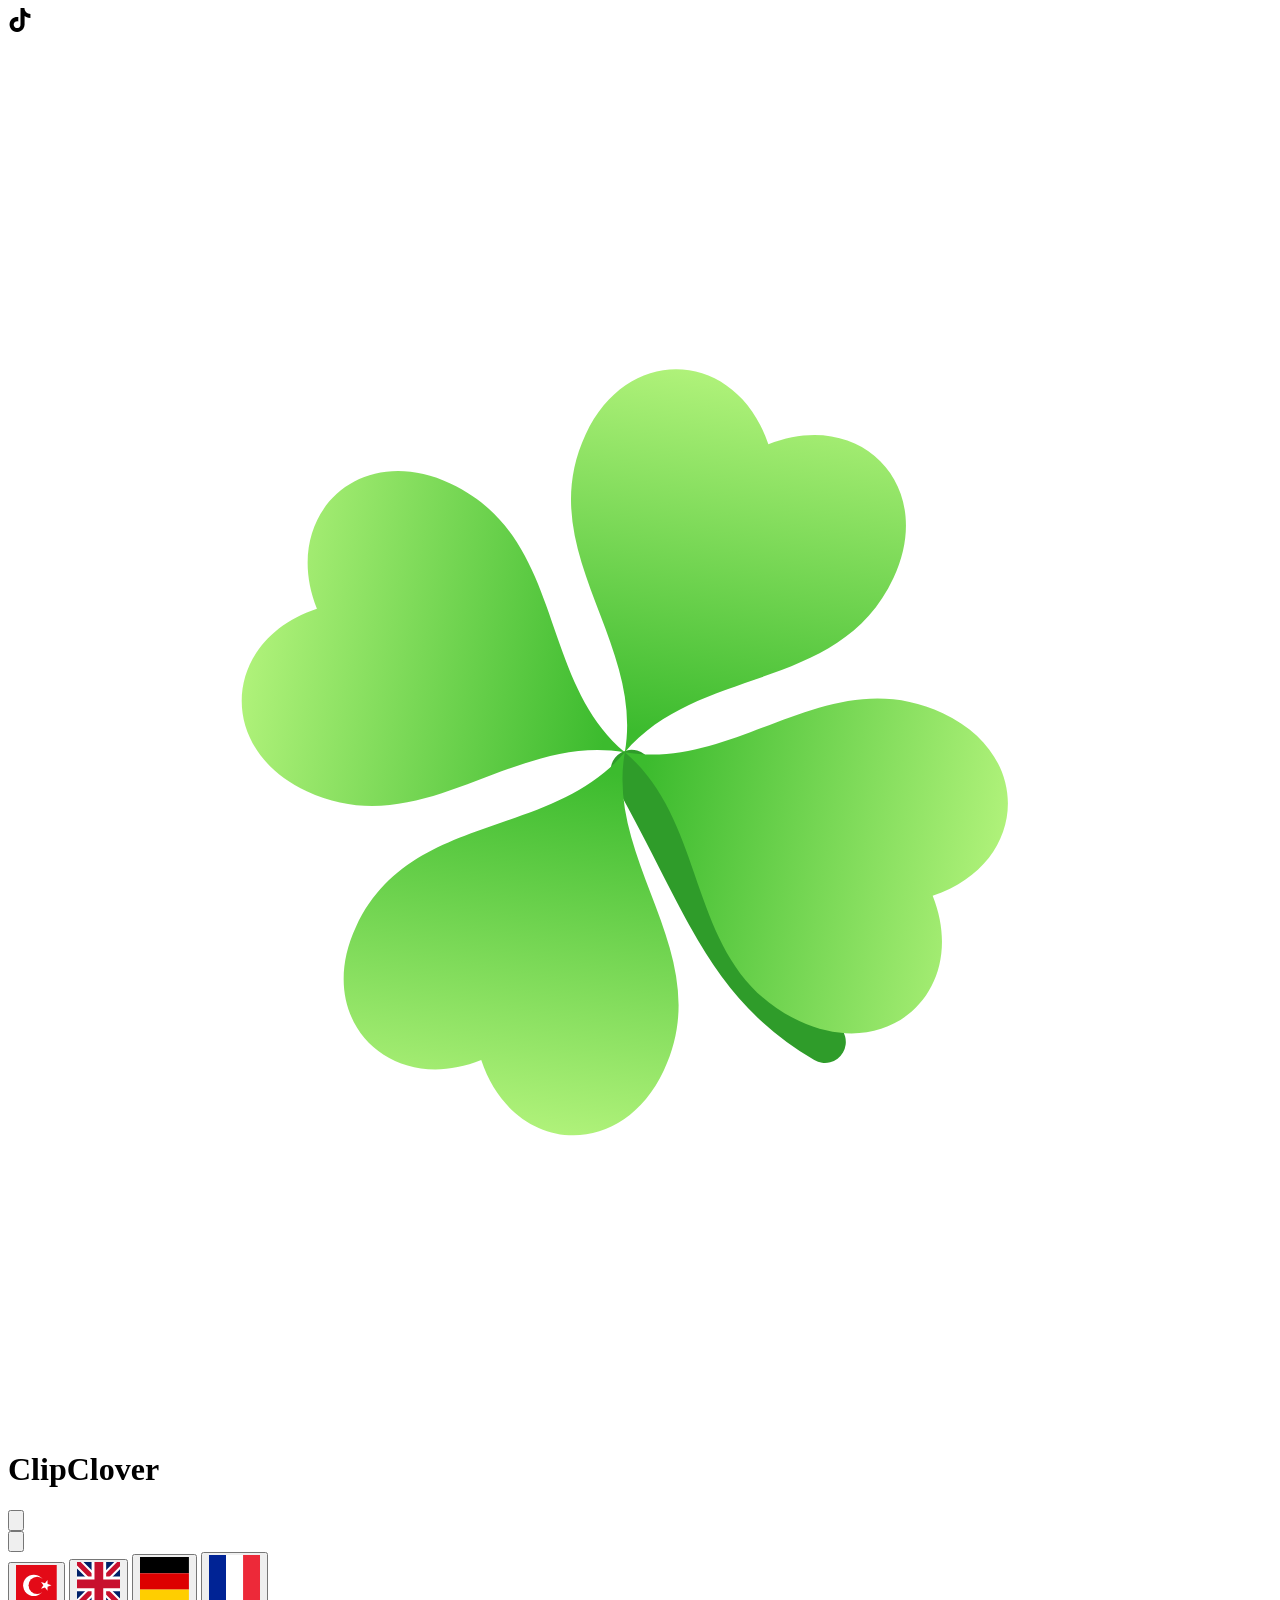
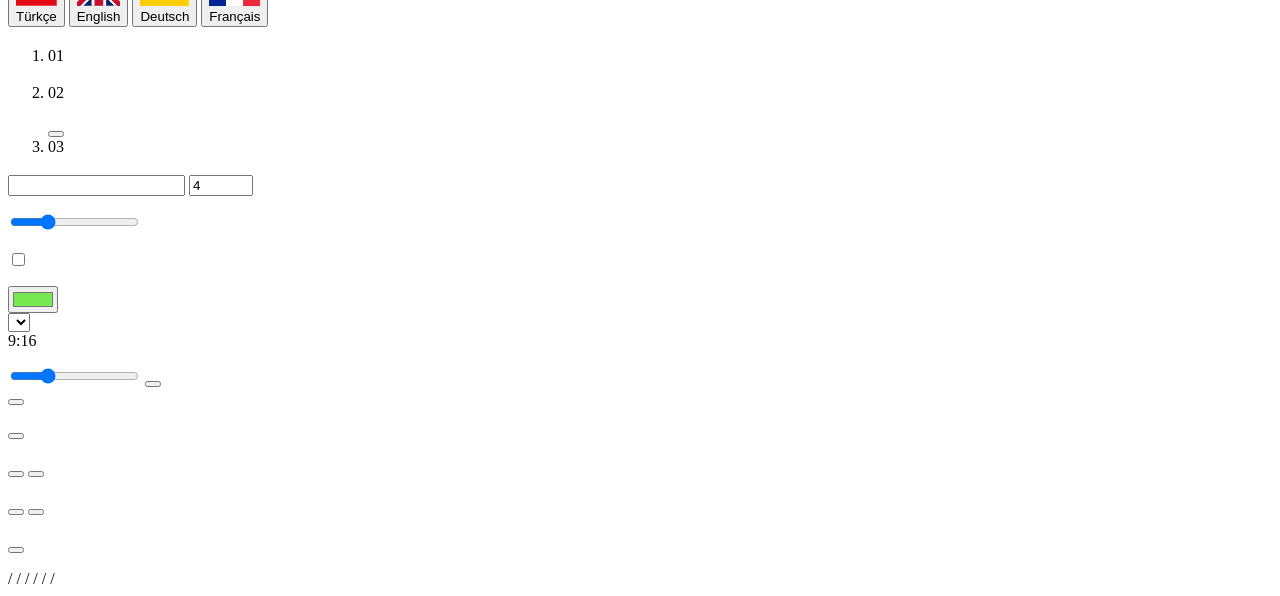
==== commit a9b84b54: "TikTok girisi ust sagda, bagliyken ad ve profil fotografi Sag ustte, dil kuresinin yaninda "TikTok i" ====
--- a/web/index.html
+++ b/web/index.html
@@ -34,6 +34,8 @@
 </div>
 
 <svg class="filters" aria-hidden="true">
+  <!-- TikTok nota sekli. Ust sagdaki giris butonu bunu uc kez kullaniyor. -->
+  <path id="tt-note" d="M12.53 0c1.31-.02 2.61-.01 3.91-.02.08 1.53.63 3.09 1.75 4.17 1.12 1.11 2.7 1.62 4.24 1.79v4.03c-1.44-.05-2.89-.35-4.2-.97-.57-.26-1.1-.59-1.62-.93-.01 2.92.01 5.84-.02 8.75-.08 1.4-.54 2.79-1.35 3.94-1.31 1.92-3.58 3.17-5.91 3.21-1.43.08-2.86-.31-4.08-1.03-2.02-1.19-3.44-3.37-3.65-5.71-.02-.5-.03-1-.01-1.49.18-1.9 1.12-3.72 2.58-4.96 1.66-1.44 3.98-2.13 6.15-1.72.02 1.48-.04 2.96-.04 4.44-.99-.32-2.15-.23-3.02.37-.63.41-1.11 1.04-1.36 1.75-.21.51-.15 1.07-.14 1.61.24 1.64 1.82 3.02 3.5 2.87 1.12-.01 2.19-.66 2.77-1.61.19-.33.4-.67.41-1.06.1-1.79.06-3.57.07-5.36.01-4.03-.01-8.05.02-12.07z"/>
   <!-- Durgun cam: TEK yer degistirme. Kirmizi/yesil/mavi ayri ayri
        buküldugunde ucunun olcegi de esit oldugu icin sonuc bununla piksel
        piksel ayni cikiyordu -- yani 9 adimlik zincirin 7'si bosunaydi.
@@ -171,7 +173,22 @@
       <p class="sub" data-i18n="sub"></p>
     </div>
 
-    <div class="lang">
+    <div class="masthead-actions">
+      <!-- TikTok girisi. Yardimci "available: false" derse (anahtar tanimli
+           degil) buton hic gorunmuyor -- asagidaki kartla ayni kural. -->
+      <button id="tt-login" class="tt-login hidden" type="button">
+        <svg class="tt-logo" viewBox="0 0 24 24" aria-hidden="true">
+          <!-- Logo uc kopya: camgobegi ve kirmizi birer piksel kayik, beyaz
+               ustte. TikTok'un kendi kaydirmasi bu; tek renk cizim uzaktan
+               herhangi bir nota simgesi gibi duruyordu. -->
+          <use href="#tt-note" x="-0.9" y="-0.6" fill="#25f4ee"/>
+          <use href="#tt-note" x="0.9" y="0.6" fill="#fe2c55"/>
+          <use href="#tt-note" fill="#ffffff"/>
+        </svg>
+        <span id="tt-login-label"></span>
+      </button>
+
+      <div class="lang">
       <button id="lang-btn" class="globe" aria-haspopup="menu" aria-expanded="false" title="Dil">
         <svg viewBox="0 0 24 24" fill="none" aria-hidden="true">
           <circle cx="12" cy="12" r="9"/>
@@ -185,6 +202,7 @@
         <button role="menuitem" data-lang="de"><svg class="flag" viewBox="0 0 24 24" aria-hidden="true"><rect width="24" height="8" fill="#000"/><rect y="8" width="24" height="8" fill="#DD0000"/><rect y="16" width="24" height="8" fill="#FFCE00"/></svg><span>Deutsch</span></button>
         <button role="menuitem" data-lang="fr"><svg class="flag" viewBox="0 0 24 24" aria-hidden="true"><rect width="8" height="24" fill="#002395"/><rect x="8" width="8" height="24" fill="#fff"/><rect x="16" width="8" height="24" fill="#ED2939"/></svg><span>Français</span></button>
       </div>
+      </div>
     </div>
   </header>
 
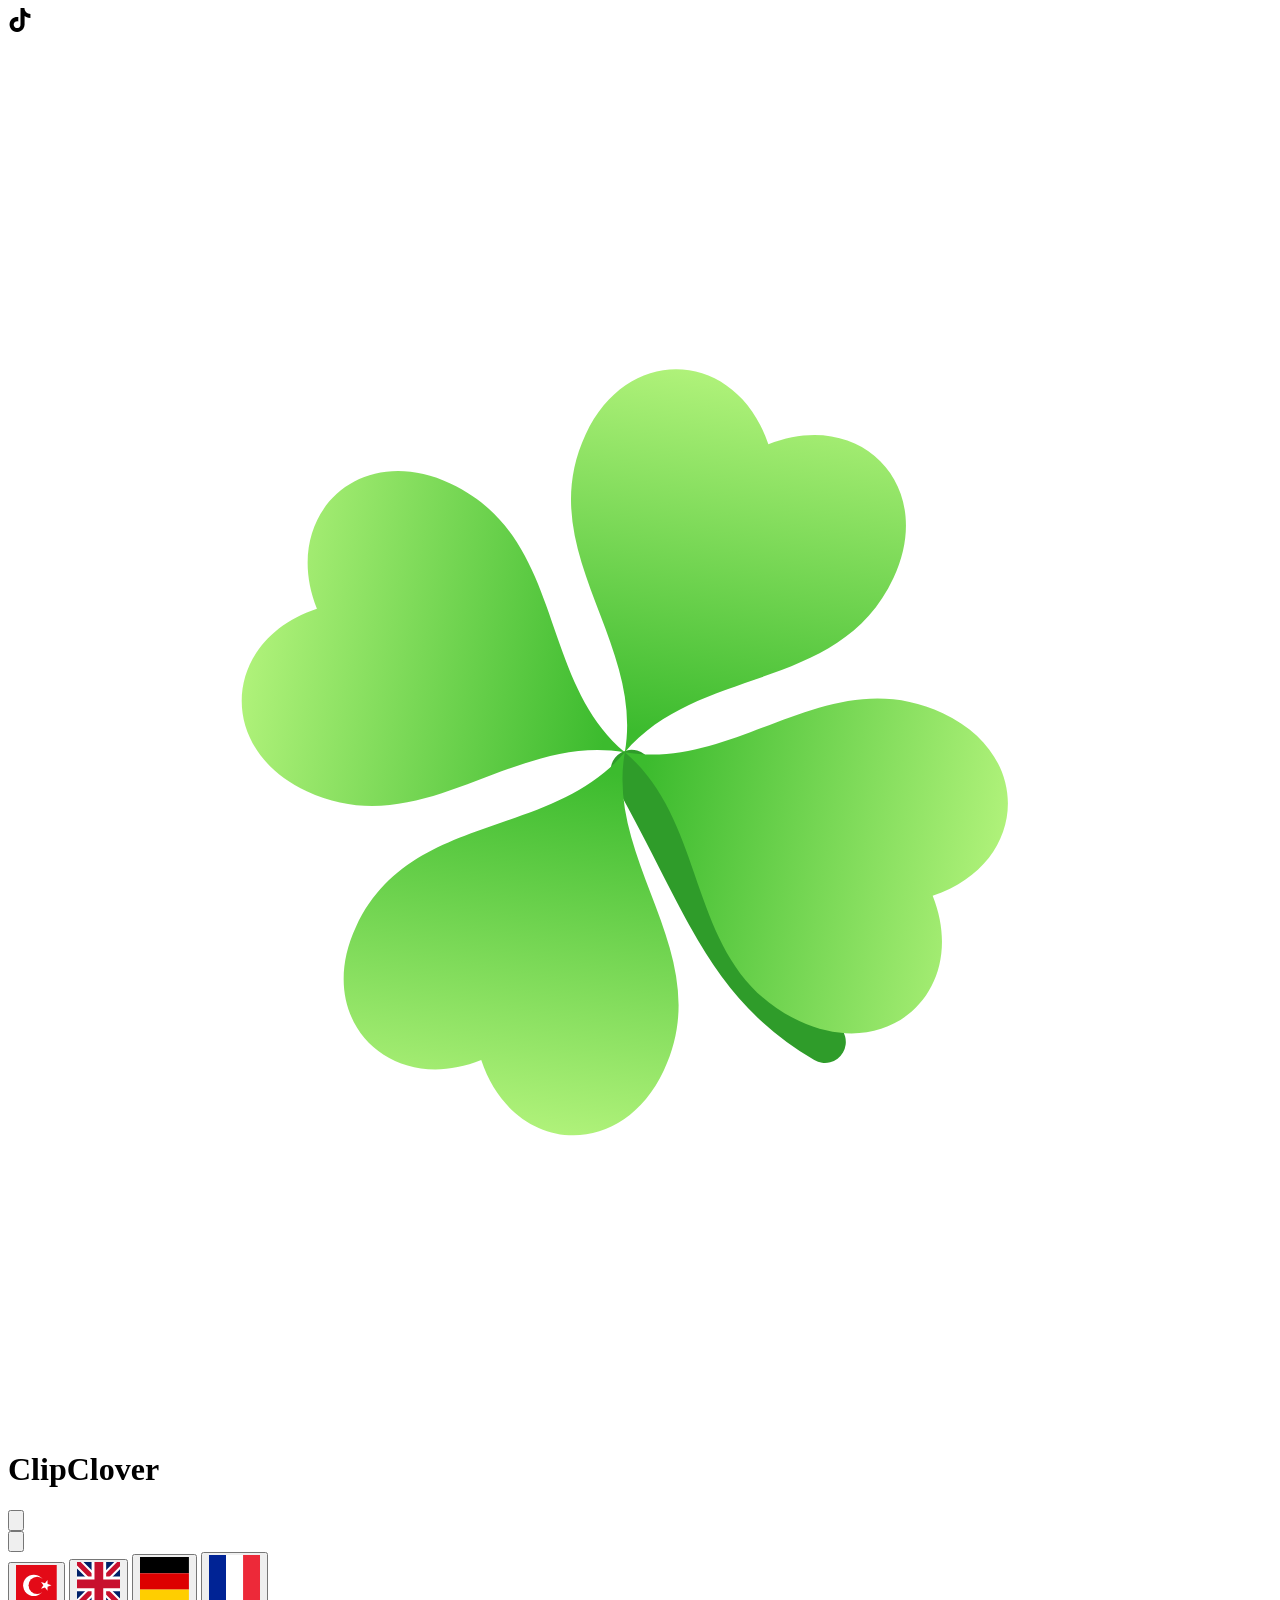
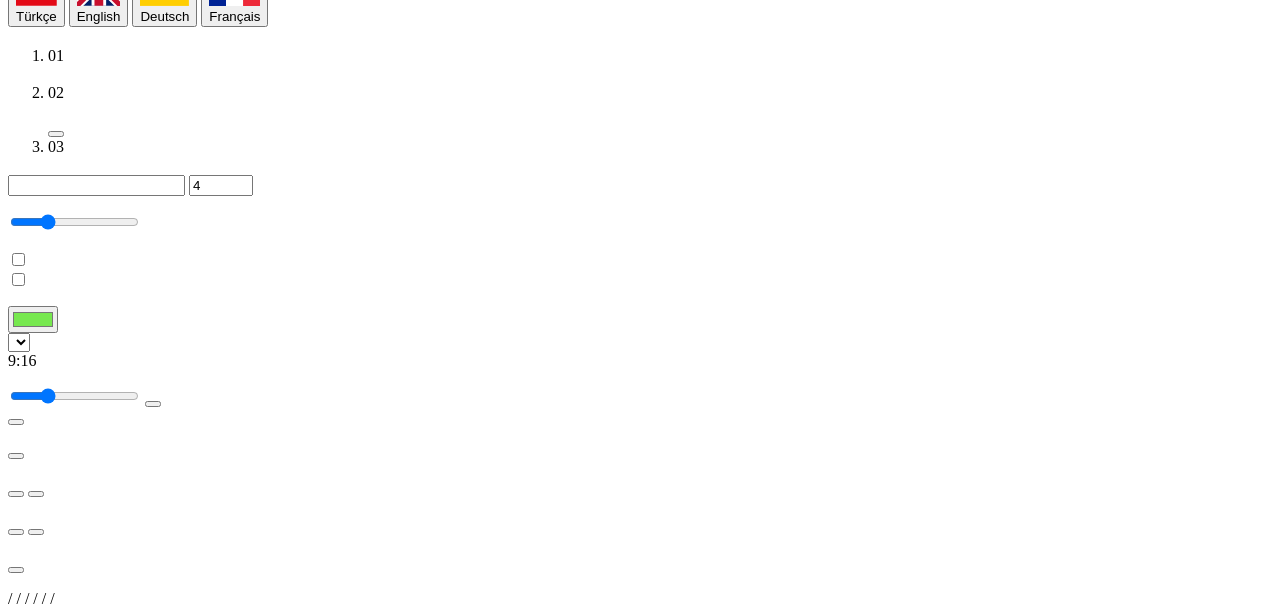
==== commit c5107a82: "Goruntuyu aynalama secenegi Kaynak bolumune "Goruntuyu aynala" kutusu eklendi: isaretliyse video yat" ====
--- a/web/index.html
+++ b/web/index.html
@@ -267,6 +267,14 @@
       <label for="captions" data-i18n="check.captions"></label>
     </div>
 
+    <!-- Aynalama. Altyazi bilerek etkilenmiyor: cevirme overlay'den once
+         yapiliyor, yazi sonra basiliyor (bkz. pipeline/render.py). -->
+    <div class="check">
+      <input id="mirror" type="checkbox">
+      <label for="mirror" data-i18n="check.mirror"></label>
+    </div>
+    <p class="hint" data-i18n="hint.mirror"></p>
+
     <p class="hint hidden" id="light-note" data-i18n="hint.lightMode"></p>
 
     <div id="caption-opts" class="row two hidden">
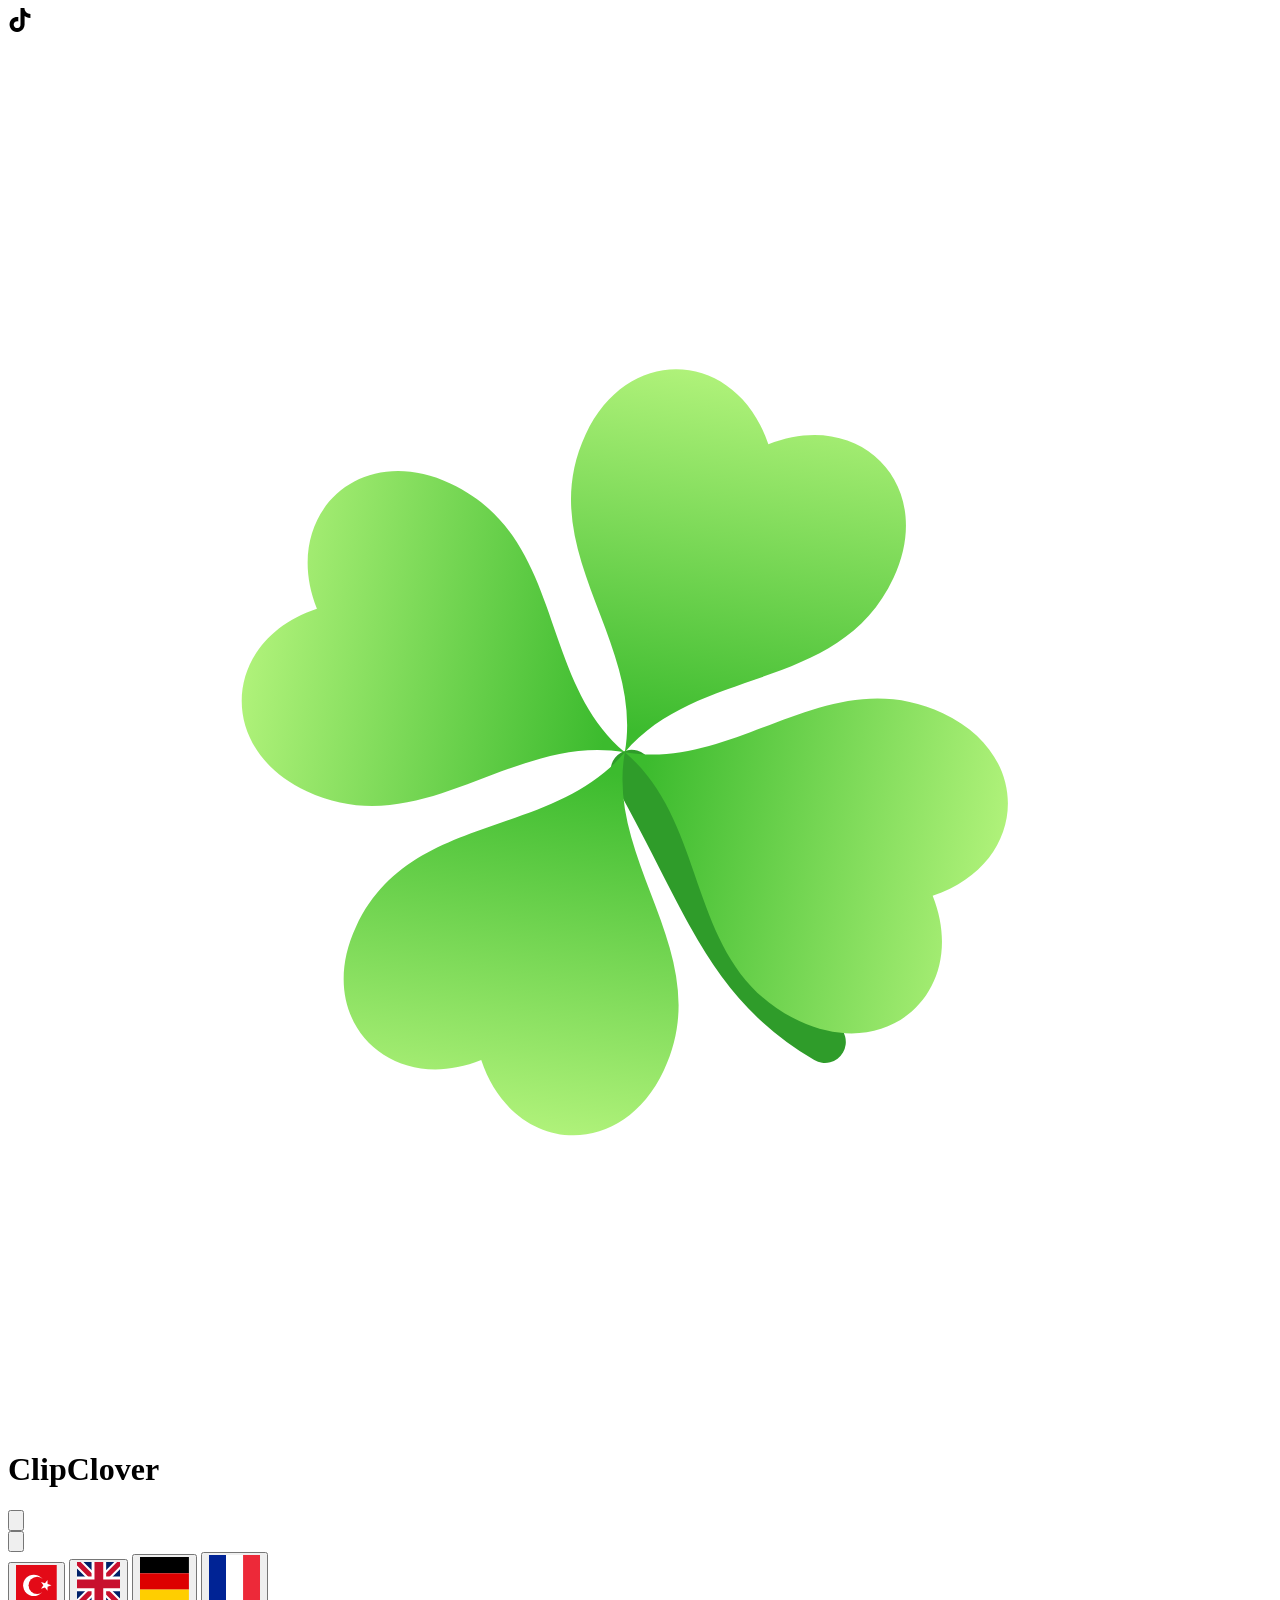
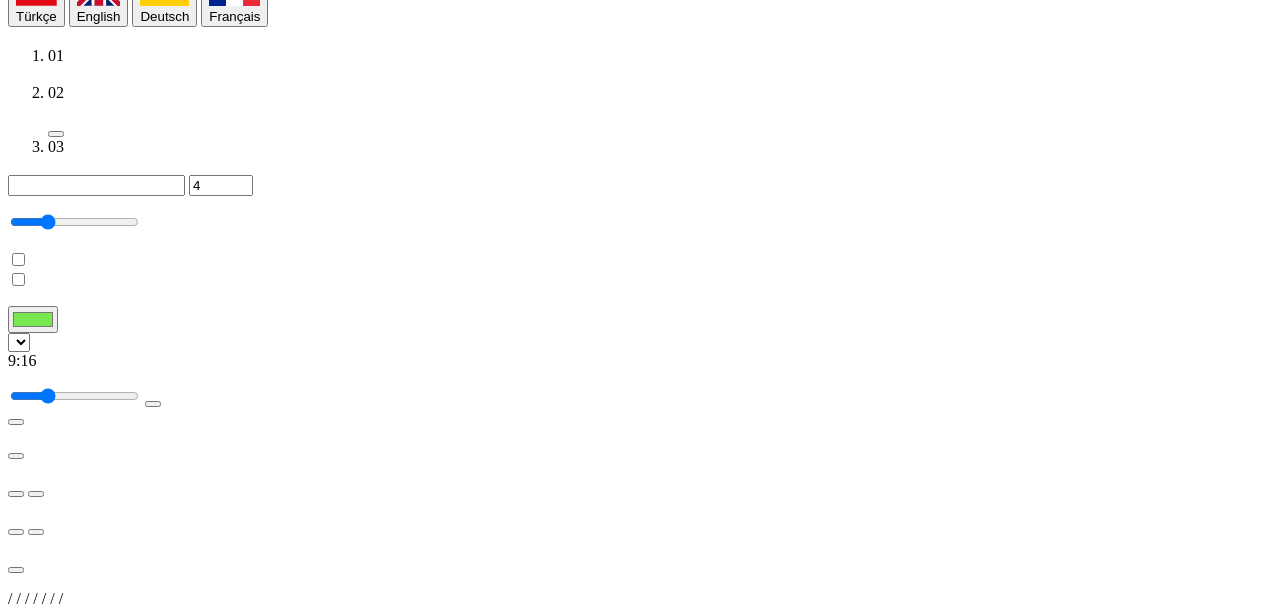
==== commit 71cb85c8: "Altbilgide surum; arayuz dosyalari eskimiyor Sitenin altbilgisine yayinlanan surum yazildi (v1.1). S" ====
--- a/web/index.html
+++ b/web/index.html
@@ -367,6 +367,10 @@
     <a id="foot-discord" data-i18n="foot.discord"></a>
     <span class="sep">/</span>
     <span data-i18n="foot.note"></span>
+    <!-- Surum: adresi olmayan maddeler gibi duz yazi. Bos oldugu surece
+         ayirici da gizleniyor, altbilgide bosluk kalmasin. -->
+    <span class="sep hidden" id="ver-sep">/</span>
+    <span id="app-version"></span>
   </footer>
 </main>
 
